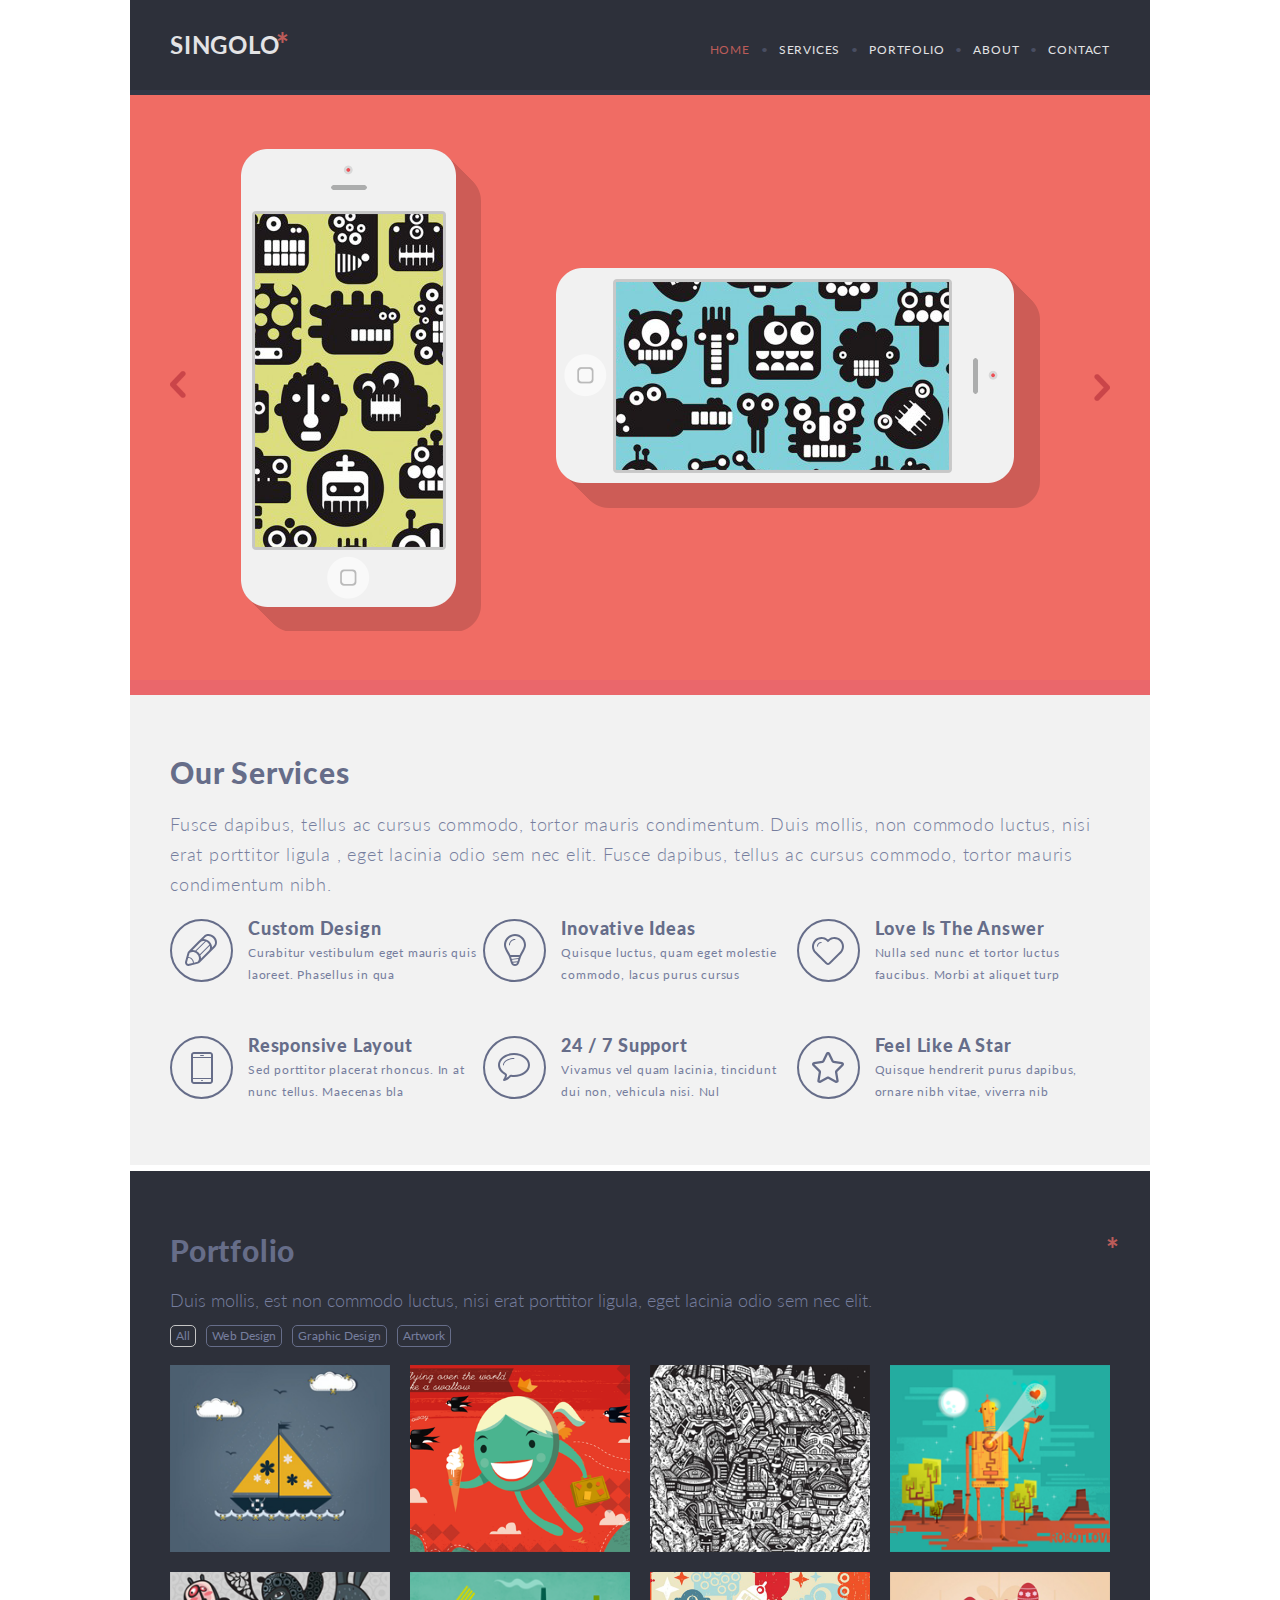
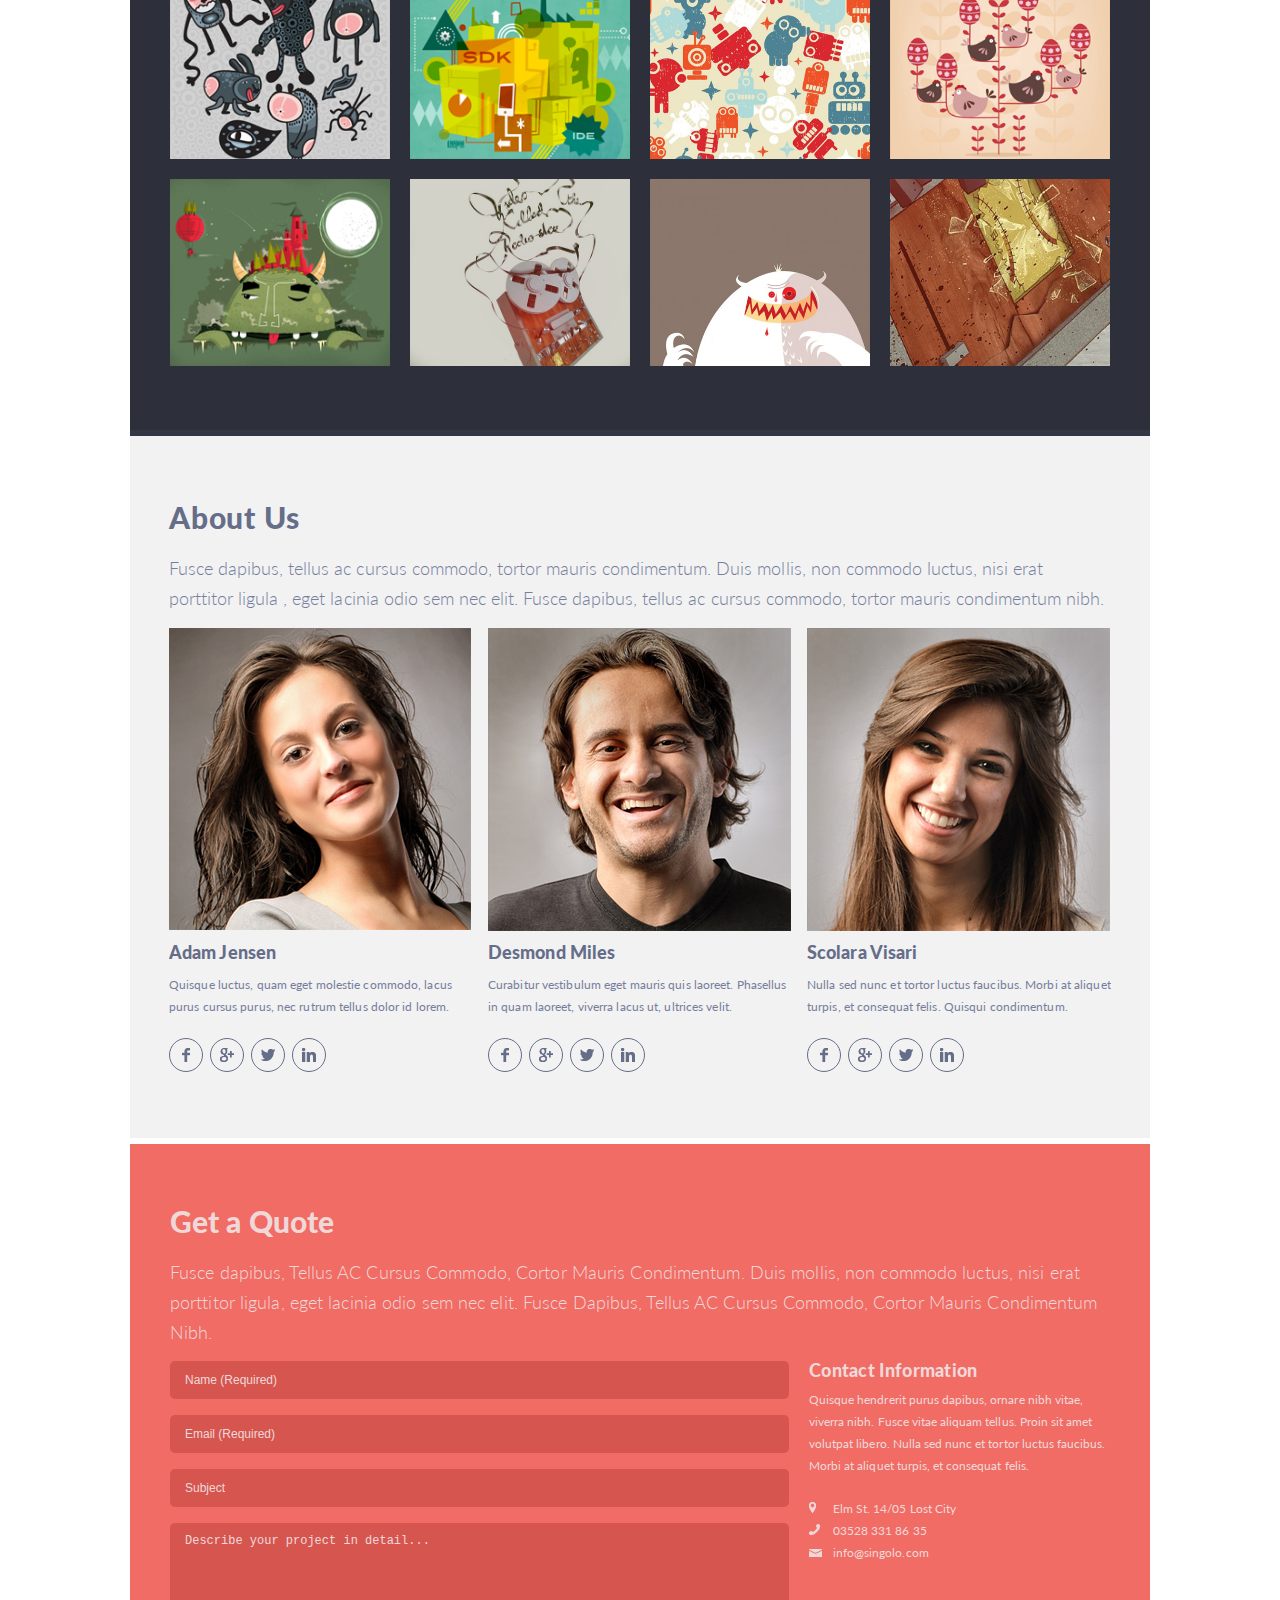
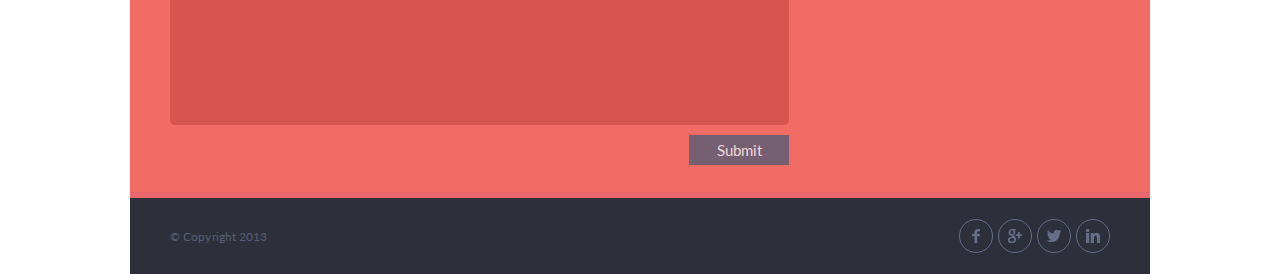
==== index.html @ 869f86e3 "feat: join into one index.html file" ====
<!DOCTYPE html>
<html lang="en">
<head>
    <meta charset="UTF-8">
    <title>Singolo</title>
    <link rel="stylesheet" href="./style.css">
    <link href="https://fonts.googleapis.com/css?family=Lato&display=swap" rel="stylesheet">
</head>
<body>
    <header class="header">
        <div class="header-logo">
            <h1>singolo</h1>
        </div>
        <ul class="nav">
            <li class="nav-item active">
                <a href="">HOME</a>
            </li>
            <li class="nav-item">
                <a href="">SERVICES</a>
            </li>
            <li class="nav-item">
                <a href="">PORTFOLIO</a>
            </li>
            <li class="nav-item">
                <a href="">ABOUT</a>
            </li>
            <li class="nav-item">
                <a href="">CONTACT</a>
            </li>
        </ul>
        <div class="border"></div>
    </header>
    <section class="slider">
        <img src="assets/iphone_vertical.png" alt="iPhone picture vertical" width="242" height="482">
        <img src="assets/iphone_horizontal.png" alt="iPhone picture horizontal" width="486" height="244">
        <div class="arrow arrow-left">
            <img src="assets/chev.svg" alt="Arrow left">
        </div>
        <div class="arrow arrow-right">
            <img src="assets/chev.svg" alt="Arrow right">
        </div>
        <div class="bottom-line"></div>
    </section>

    <section class="services">
        <h4>Our Services</h4>
        <div class="services-description">
            Fusce dapibus, tellus ac cursus commodo, tortor mauris condimentum. Duis mollis, non commodo luctus, nisi erat porttitor
            ligula , eget lacinia odio sem nec elit. Fusce dapibus, tellus ac cursus commodo, tortor mauris condimentum nibh.
        </div>
        <div class="features">
            <div class="features-item">
                <div class="features-item-icon">
                    <img src="assets/pen.svg" alt="Pen">
                </div>
                <div class="features-item-description">
                    <div class="features-item-description-name">Custom Design</div>
                    <div class="features-item-description-text">Curabitur vestibulum eget mauris quis laoreet. Phasellus in qua</div>
                </div>
            </div>
            <div class="features-item">
                <div class="features-item-icon">
                    <img src="assets/bulb.svg" alt="Pen">
                </div>
                <div class="features-item-description">
                    <div class="features-item-description-name">Inovative Ideas</div>
                    <div class="features-item-description-text">Quisque luctus, quam eget molestie commodo, lacus purus cursus</div>
                </div>
            </div>
            <div class="features-item">
                <div class="features-item-icon">
                    <img src="assets/heart.svg" alt="Pen">
                </div>
                <div class="features-item-description">
                    <div class="features-item-description-name">Love Is The Answer</div>
                    <div class="features-item-description-text">Nulla sed nunc et tortor luctus faucibus. Morbi at aliquet turp</div>
                </div>
            </div>
            <div class="features-item">
                <div class="features-item-icon">
                    <img src="assets/phone.svg" alt="Pen">
                </div>
                <div class="features-item-description">
                    <div class="features-item-description-name">Responsive Layout</div>
                    <div class="features-item-description-text">Sed porttitor placerat rhoncus. In at nunc tellus. Maecenas bla</div>
                </div>
            </div>
            <div class="features-item">
                <div class="features-item-icon">
                    <img src="assets/bubble.svg" alt="Pen">
                </div>
                <div class="features-item-description">
                    <div class="features-item-description-name">24 / 7 Support</div>
                    <div class="features-item-description-text">Vivamus vel quam lacinia, tincidunt dui non, vehicula nisi. Nul</div>
                </div>
            </div>
            <div class="features-item">
                <div class="features-item-icon">
                    <img src="assets/star.svg" alt="Pen">
                </div>
                <div class="features-item-description">
                    <div class="features-item-description-name">Feel Like A Star</div>
                    <div class="features-item-description-text">Quisque hendrerit purus dapibus, ornare nibh vitae, viverra nib</div>
                </div>
            </div>
        </div>
        <div class="bottom-line"></div>
    </section>

    <div class="top-container">
        <header>
            <div class="header-logo">Portfolio</div>
            <div class="header-description">Duis mollis, est non commodo luctus, nisi erat porttitor ligula, eget lacinia odio sem nec elit.</div>
        </header>
        <section class="projects">
            <div class="tags-container">
                <div class="tag active">All</div>
                <div class="tag">Web Design</div>
                <div class="tag">Graphic Design</div>
                <div class="tag">Artwork</div>
            </div>
            <div class="gallery">
                <div class="picture">
                    <img src="./assets/portfolio/project.png" alt="Picture">
                </div>
                <div class="picture">
                    <img src="./assets/portfolio/project-2.png" alt="Picture">
                </div>
                <div class="picture">
                    <img src="./assets/portfolio/project-3.png" alt="Picture">
                </div>
                <div class="picture">
                    <img src="./assets/portfolio/project-4.png" alt="Picture">
                </div>
                <div class="picture">
                    <img src="./assets/portfolio/project-5.png" alt="Picture">
                </div>
                <div class="picture">
                    <img src="./assets/portfolio/project-6.png" alt="Picture">
                </div>
                <div class="picture">
                    <img src="./assets/portfolio/project-7.png" alt="Picture">
                </div>
                <div class="picture">
                    <img src="./assets/portfolio/project-8.png" alt="Picture">
                </div>
                <div class="picture">
                    <img src="./assets/portfolio/project-9.png" alt="Picture">
                </div>
                <div class="picture">
                    <img src="./assets/portfolio/project-10.png" alt="Picture">
                </div>
                <div class="picture">
                    <img src="./assets/portfolio/project-11.png" alt="Picture">
                </div>
                <div class="picture">
                    <img src="./assets/portfolio/project-12.png" alt="Picture">
                </div>
            </div>
        </section>
        <div class="bottom-line"></div>
    </div>
    <div class="bottom-container">
        <section class="about">
            <h3 class="about-header">About Us</h3>
            <div class="about-description">
                Fusce dapibus, tellus ac cursus commodo, tortor mauris condimentum. Duis mollis, non commodo luctus, nisi erat porttitor
                ligula , eget lacinia odio sem nec elit. Fusce dapibus, tellus ac cursus commodo, tortor mauris condimentum nibh.
            </div>
            <div class="people-container">
                <div class="person">
                    <div class="person-photo">
                        <img src="./assets/portfolio/adam-jensen.png">
                    </div>
                    <div class="person-name">Adam Jensen</div>
                    <div class="person-description">
                        Quisque luctus, quam eget molestie commodo, lacus purus cursus purus, nec rutrum tellus dolor id lorem.
                    </div>
                    <div class="person-media">
                        <div class="person-media-icon">
                            <img src="./assets/portfolio/media-facebook.png" alt="Media Icon">
                        </div>
                        <div class="person-media-icon">
                            <img src="./assets/portfolio/media-google.png" alt="Media Icon">
                        </div>
                        <div class="person-media-icon">
                            <img src="./assets/portfolio/media-twitter.png" alt="Media Icon">
                        </div>
                        <div class="person-media-icon">
                            <img src="./assets/portfolio/media-linkedin.png" alt="Media Icon">
                        </div>
                    </div>
                </div>
                <div class="person">
                    <div class="person-photo">
                        <img src="./assets/portfolio/desmond-miles.png">
                    </div>
                    <div class="person-name">Desmond Miles</div>
                    <div class="person-description">
                        Curabitur vestibulum eget mauris quis laoreet. Phasellus in quam laoreet, viverra lacus ut, ultrices velit.
                    </div>
                    <div class="person-media">
                        <div class="person-media-icon">
                            <img src="./assets/portfolio/media-facebook.png" alt="Media Icon">
                        </div>
                        <div class="person-media-icon">
                            <img src="./assets/portfolio/media-google.png" alt="Media Icon">
                        </div>
                        <div class="person-media-icon">
                            <img src="./assets/portfolio/media-twitter.png" alt="Media Icon">
                        </div>
                        <div class="person-media-icon">
                            <img src="./assets/portfolio/media-linkedin.png" alt="Media Icon">
                        </div>
                    </div>
                </div>
                <div class="person">
                    <div class="person-photo">
                        <img src="./assets/portfolio/scolara-visari.png">
                    </div>
                    <div class="person-name">Scolara Visari</div>
                    <div class="person-description">
                        Nulla sed nunc et tortor luctus faucibus. Morbi at aliquet turpis, et consequat felis. Quisqui condimentum.
                    </div>
                    <div class="person-media">
                        <div class="person-media-icon">
                            <img src="./assets/portfolio/media-facebook.png" alt="Media Icon">
                        </div>
                        <div class="person-media-icon">
                            <img src="./assets/portfolio/media-google.png" alt="Media Icon">
                        </div>
                        <div class="person-media-icon">
                            <img src="./assets/portfolio/media-twitter.png" alt="Media Icon">
                        </div>
                        <div class="person-media-icon">
                            <img src="./assets/portfolio/media-linkedin.png" alt="Media Icon">
                        </div>
                    </div>
                </div>
            </div>
        </section>
        <div class="bottom-line"></div>
    </div>

    <div class="quote-container">
        <h3 class="quote-header">Get a Quote</h3>
        <div class="quote-description">
            Fusce dapibus, Tellus AC Cursus Commodo, Cortor Mauris Condimentum. Duis mollis, non commodo luctus, nisi erat porttitor ligula, eget lacinia odio sem nec elit. Fusce Dapibus, Tellus AC Cursus Commodo, Cortor Mauris Condimentum Nibh.
        </div>
        <div class="form-container">
            <form action="">
                <input class="quote-input" type="text" name="name" required placeholder="Name (Required)" />
                <input class="quote-input" type="text" name="email" required placeholder="Email (Required)" />
                <input class="quote-input" type="text" name="subject" placeholder="Subject" />
                <textarea class="quote-input" placeholder="Describe your project in detail..."></textarea>
                <button type="submit" class="submit-button">Submit</button>
            </form>
            <div class="contact-information">
                <h4 class="contact-information-header">Contact Information</h4>
                <div class="contact-information-description">Quisque hendrerit purus dapibus, ornare nibh vitae, viverra nibh. Fusce vitae aliquam tellus. Proin sit amet volutpat libero. Nulla sed nunc et tortor luctus faucibus. Morbi at aliquet turpis, et consequat felis.</div>
                <div class="contact-information-block">
                    <div class="contact-information-block-item">
                        <div>
                            <img src="assets/location.png" alt="location" />
                        </div>
                        <span>Elm St. 14/05 Lost City</span>
                    </div>
                    <div class="contact-information-block-item">
                        <div>
                            <a class="contact-information-link" href="tel:03528 331 86 35">
                                <img src="assets/phone.png" alt="phone" />
                            </a>
                        </div>
                        <span>
                        <a class="contact-information-link" href="tel:03528 331 86 35">03528 331 86 35</a>
                    </span>
                    </div>
                    <div class="contact-information-block-item">
                        <div>
                            <a class="contact-information-link" href="mailto:info@singolo.com">
                                <img src="assets/mail.png" alt="mail" />
                            </a>
                        </div>
                        <span>
                        <a class="contact-information-link" href="mailto:info@singolo.com">info@singolo.com</a>
                    </span>
                    </div>
                </div>
            </div>
        </div>
        <div class="bottom-line"></div>
    </div>
    <footer>
        <div class="copyright">© Copyright 2013</div>
        <div class="social-media">
            <div class="media-icon">
                <img src="./assets/portfolio/media-facebook.png" alt="facebook">
            </div>
            <div class="media-icon">
                <img src="./assets/portfolio/media-google.png" alt="google">
            </div>
            <div class="media-icon">
                <img src="./assets/portfolio/media-twitter.png" alt="twitter">
            </div>
            <div class="media-icon">
                <img src="./assets/portfolio/media-linkedin.png" alt="linkedin">
            </div>
        </div>
    </footer>
</body>
</html>
---- style.css ----
* {
    margin: 0;
    padding: 0;
}

body {
    width: 1020px;
    margin: 0 auto;
    font-family: 'Lato', Arial, sans-serif;
    letter-spacing: 0.8px;
}

.header {
    display: flex;
    align-items: center;
    height: 95px;
    padding: 0 40px;
    width: 100%;
    position: relative;
    background-color: #2d303a;
    color: #e3e3e5;
    border: 0;
    box-sizing: border-box;
    border-bottom: 5px solid #323746;
}

.border {
    position: absolute;
    height: 5px;
    width: 100%;
    left: 0;
    bottom: 0;
}

.header-logo {
    position: relative;
    cursor: pointer;
}

.header-logo h1 {
    font-size: 24px;
    text-transform: uppercase;
}

.header-logo:after {
    content: "*";
    position: absolute;
    top: -2px;
    right: -10px;
    color: #bc5c59;
}

.nav {
    margin: 8px 0 0 auto;
    display: flex;
    font-size: 12px;
    list-style: none;
}

.nav-item a {
    text-decoration: none;
}

.nav-item a:hover {
    cursor: pointer;
    text-decoration: underline;
}

.nav-item + .nav-item {
    margin-left: 29px;
    position: relative;
}

.nav-item a {
    color: #e3e3e5;
}

.nav-item.active a {
    color: #bc5c59;
}

.nav-item:not(:first-child)::before {
    content: "•";
    position: absolute;
    left: -18px;
    top: 0;
    color: #494e62
}

.slider {
    box-sizing: border-box;
    height: 600px;
    width: 100%;
    padding: 0 72px;
    display: flex;
    align-items: center;
    justify-content: space-around;
    background-color: #f06c64;
    position: relative;
}

.slider > img {
    margin-bottom: 10px;
}

.slider .arrow {
    position: absolute;
    top: 46%;
    cursor: pointer;
}

.slider .arrow:hover {
    fill: #2d303a;
}

.slider .arrow-left {
    left: 40px;
}

.slider .arrow-right {
    right: 40px;
    transform: rotate(180deg);
}

.slider .bottom-line {
    position: absolute;
    left: 0;
    bottom: 0;
    width: 100%;
    height: 15px;
    background-color: #ea676b;
}

.services {
    padding: 68px 40px;
    font-size: 30px;
    background-color: #f2f2f2;
    color: #666d89;
    position: relative;
}

.services h4 {
    font-size: 30px;
    line-height: 18px;
    color: #666d89;
    font-weight: 900;
}

.services-description {
    font-weight: 300;
    font-size: 18px;
    margin-top: 28px;
    line-height: 30px;
    color: #767e9e;
}

.services .bottom-line {
    position: absolute;
    bottom: 0;
    left: 0;
    width: 100%;
    height: 6px;
    background-color: #ffffff;
}

.features {
    display: flex;
    width: 100%;
    flex-wrap: wrap;
}

.features-item {
    display: flex;
    width: calc(100% / 3);
    margin-top: 20px;
}

.features-item:nth-child(n+4) {
    margin-top: 50px;
}

.features-item-icon {
    width: 59px;
    height: 59px;
    display: flex;
    align-items: center;
    justify-content: center;
    flex-shrink: 0;
    border-radius: 50%;
    border: 2px solid #666d89;
}

.features-item-description {
    display: flex;
    flex-direction: column;
    margin-left: 15px
}

.features-item-description-name {
    font-size: 18px;
    line-height: 18px;
    color: #666d89;
    font-weight: 900;
}

.features-item-description-text {
    margin-top: 5px;
    font-size: 12px;
    line-height: 22px;
    color: #767e9e;
    font-weight: 400;
    overflow: hidden;
}

body {
    width: 1020px;
    margin: 0 auto;
    font-family: 'Lato', Arial, sans-serif;
    letter-spacing: 0.8px;
}

.bottom-line {
    position: absolute;
    bottom: 0;
    left: 0;
    width: 100%;
    height: 6px;
}

.top-container {
    background-color: #2d303a;
    color: #666d89;
    padding: 70px 40px;
    position: relative;
}

.header-logo {
    font-size: 30px;
    line-height: 18px;
    font-weight: 900;
}

.header-description {
    font-size: 18px;
    line-height: 30px;
    color: #767e9e;
    font-weight: 300;
    margin-top: 26px;
    letter-spacing: 0;
}

.tags-container {
    display: flex;
    margin-top: 10px;
}

.tag {
    border-radius: 5px;
    border: 1px solid #666d89;
    font-size: 12px;
    line-height: 20px;
    color: #767e9e;
    font-weight: 400;
    padding: 0 5px;
    letter-spacing: 0.1px;
    cursor: pointer;
}

.tag + .tag {
    margin-left: 10px;
}

.tag.active,
.tag:hover {
    border: 1px solid #c5c5c5;
}

.gallery {
    display: flex;
    flex-wrap: wrap;
    margin-top: 18px;
}

.picture {
    width: 220px;
    height: 187px;
    background-color: #464b5e;
    cursor: pointer;
    overflow: hidden;
}

.picture > img {
    width: 100%;
    height: 100%;
    object-fit: cover;
}

.picture > img:hover {
    transform: scale(1.25);
    transition: transform 0.3s ease-in;
    opacity: 0.75;
}

.picture:not(:nth-child(4n - 3)) {
    margin-left: 20px;
}

.picture:nth-child(n+13) {
    display: none;
}

.picture:nth-child(n+5) {
    margin-top: 20px;
}

.top-container .bottom-line {
    background-color: #323746;
}

.bottom-container {
    background-color: #f2f2f2;
    padding: 72px 39px;
    position: relative;
}

.about-header {
    font-size: 30px;
    line-height: 18px;
    color: #666d89;
    font-weight: 900;
}

.about-description {
    font-size: 18px;
    line-height: 30px;
    margin-top: 27px;
    letter-spacing: 0.02px;
    color: #767e9e;
    font-weight: 300;
}

.people-container {
    display: flex;
    margin-top: 15px;
}

.person {
    display: flex;
    flex-direction: column;
    flex: 1;
}

.person + .person {
    margin-left: 15px;
}

.person-photo {
    width: 300px;
    height: 300px;
    background-color: #464b5e;
    cursor: pointer;
}

.person-name {
    margin-top: 15px;
    font-size: 18px;
    letter-spacing: 0.1px;
    line-height: 18px;
    color: #666d89;
    font-weight: 900;
    overflow: hidden;
    text-overflow: ellipsis;
    max-width: 200px;
}

.person-description {
    max-height: 50px;
    overflow: hidden;
    font-size: 12px;
    line-height: 22px;
    color: #767e9e;
    font-weight: 400;
    margin-top: 13px;
    letter-spacing: 0.1px;
}

.bottom-container .bottom-line {
    background-color: #ffffff;
}

.person-media {
    display: flex;
    margin-top: 20px;
}

.person-media-icon {
    border-radius: 50%;
    width: 32px;
    height: 32px;
    border: 1px solid #666d89;
    display: flex;
    align-items: center;
    justify-content: center;
    cursor: pointer;
}

.person-media-icon:hover {
    border: 1px solid #000000;
}

.person-media-icon + .person-media-icon {
    margin-left: 7px;
}

button {
    font-family: 'Lato', Arial, sans-serif;
}

.quote-container {
    position: relative;
    background-color: #f06c64;
    color: #f0d8d9;
    padding: 68px 40px 73px;
    letter-spacing: 0.1px;
}

.quote-header {
    font-size: 30px;
    line-height: 18px;
    font-weight: 900;
}

.quote-description {
    margin-top: 27px;
    font-size: 18px;
    line-height: 30px;
    font-weight: 300;
}

.form-container {
    display: flex;
    margin-top: 14px;
}

.form-container form {
    display: flex;
    flex-direction: column;
    flex-shrink: 0;
    width: 619px;
    position: relative;
}

.submit-button {
    position: absolute;
    bottom: -40px;
    right: 0;
    width: 100px;
    height: 30px;
    cursor: pointer;
    background-color: rgba(87, 93, 116, 0.8);
    color: #f0d8d9;
    font-size: 15px;
    border: 0;
}

.submit-button:hover {
    background-color: #575d74;
}

.quote-input {
    height: 38px;
    width: 100%;
    box-sizing: border-box;
    border-radius: 5px;
    border: 0;
    padding: 0 15px;
    font-size: 12px;
    line-height: 22px;
    background-color: #d6564f;
    font-weight: 400;
    color: #f0d8d9;
}

textarea.quote-input {
    height: 202px;
    padding: 7px 15px;
    color: #f0d8d9;
    resize: none;
}

.quote-input::placeholder {
    color: #f0d8d9;
}

.quote-input + .quote-input {
    margin-top: 16px;
}

.contact-information {
    margin-left: 20px;
    letter-spacing: 0.3px;
}

.contact-information-header {
    font-size: 18px;
    line-height: 18px;
    font-weight: 900;
}

.contact-information-description {
    font-size: 12px;
    line-height: 22px;
    font-weight: 400;
    margin-top: 10px;
    letter-spacing: 0.04px;
}

.contact-information-block {
    font-size: 12px;
    line-height: 22px;
    font-weight: 400;
    margin-top: 21px;
}

.contact-information-block-item {
    display: flex;
    align-items: center;
}

.contact-information-block-item > div {
    width: 10px;
}

.contact-information-block > div > span {
    margin-left: 14px;
    letter-spacing: 0.04px;
}

.contact-information-link {
    color: #f0d8d9;
    text-decoration: none;
}

.quote-container .bottom-line {
    position: absolute;
    bottom: 0;
    left: 0;
    width: 100%;
    height: 6px;
    background-color: #ea676b;
}

footer {
    height: 76px;
    padding: 0 40px;
    display: flex;
    align-items: center;
    justify-content: space-between;
    background-color: #2d303a;
    color: #575d74;
    font-family: 'Lato', Arial, sans-serif;
}

.copyright {
    font-size: 12px;
    letter-spacing: 0.1px;
}

.social-media {
    display: flex;
}

.media-icon {
    width: 32px;
    height: 32px;
    display: flex;
    align-items: center;
    justify-content: center;
    border-radius: 50%;
    background-color: transparent;
    border: 1px solid #666d89;
    cursor: pointer;
}

.media-icon:hover {
    border: 1px solid rgba(102, 108, 137, 0.5);
}

.media-icon + .media-icon {
    margin-left: 5px;
}
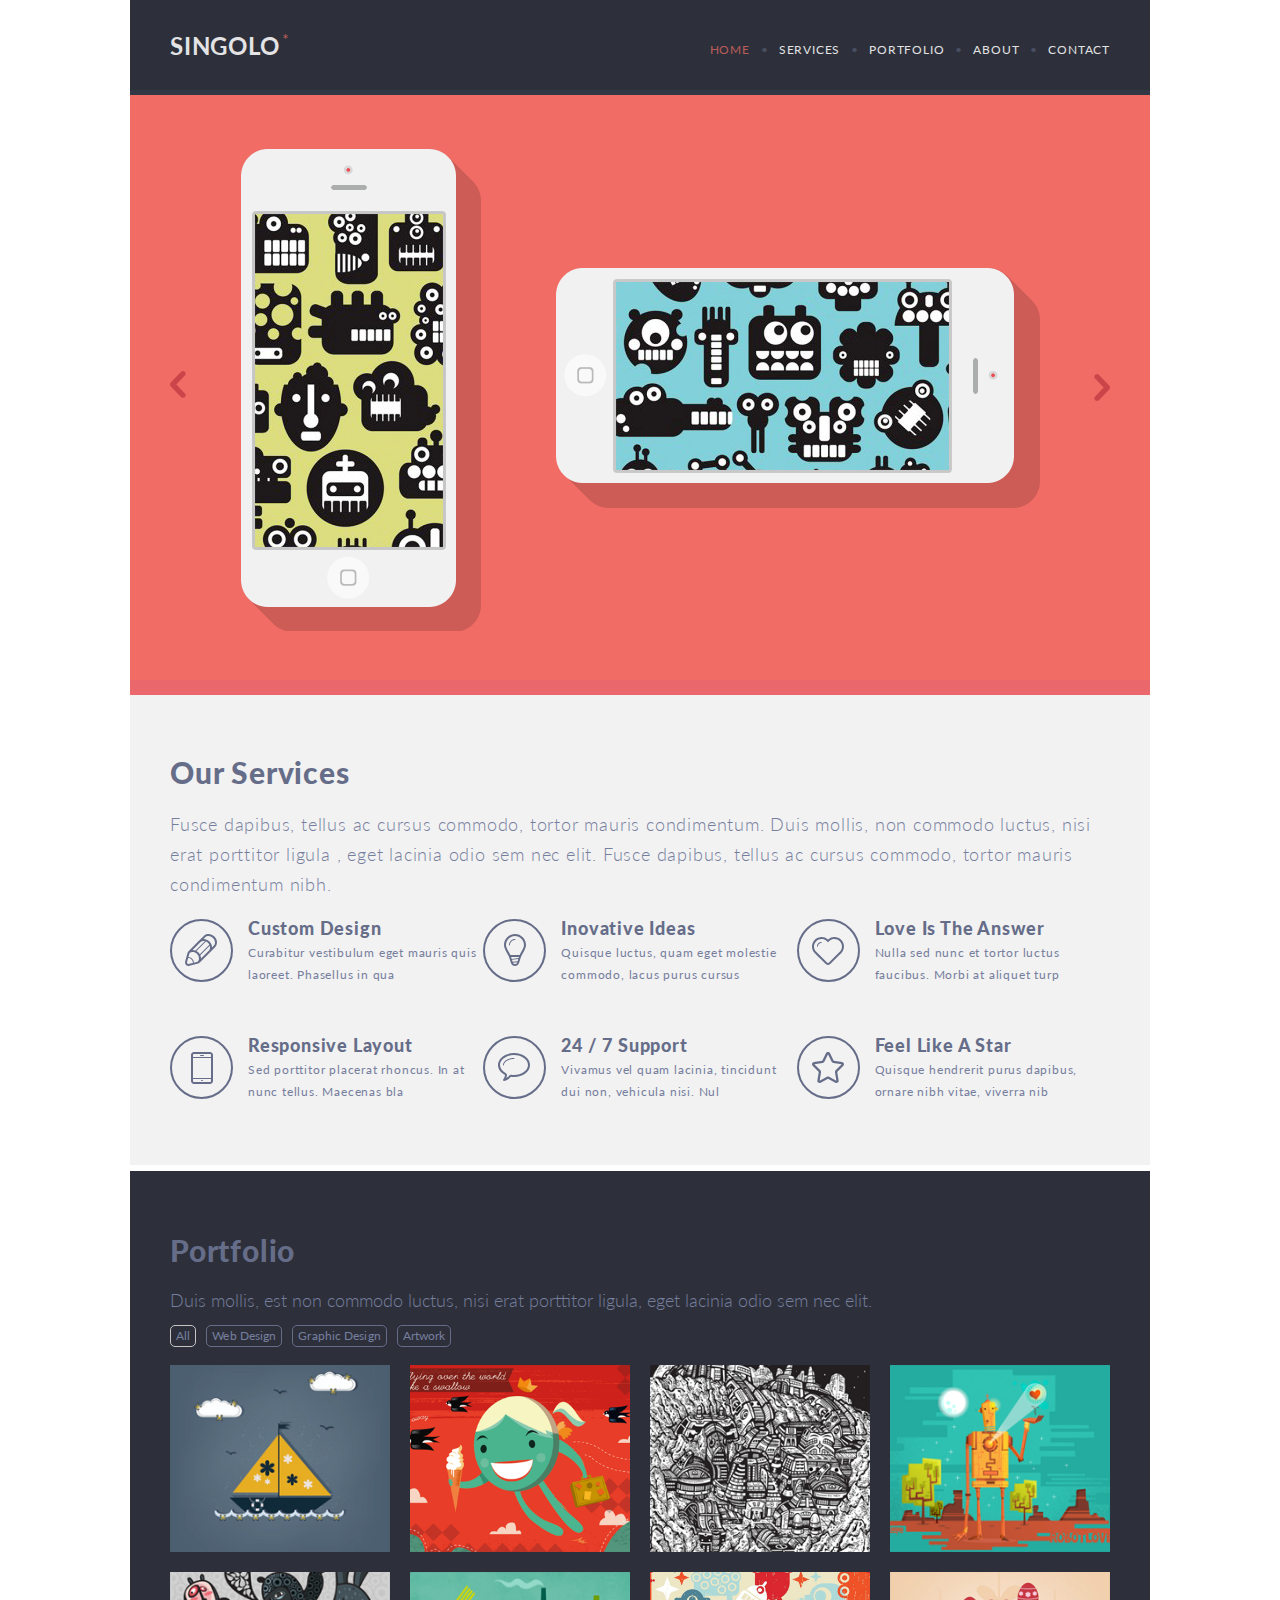
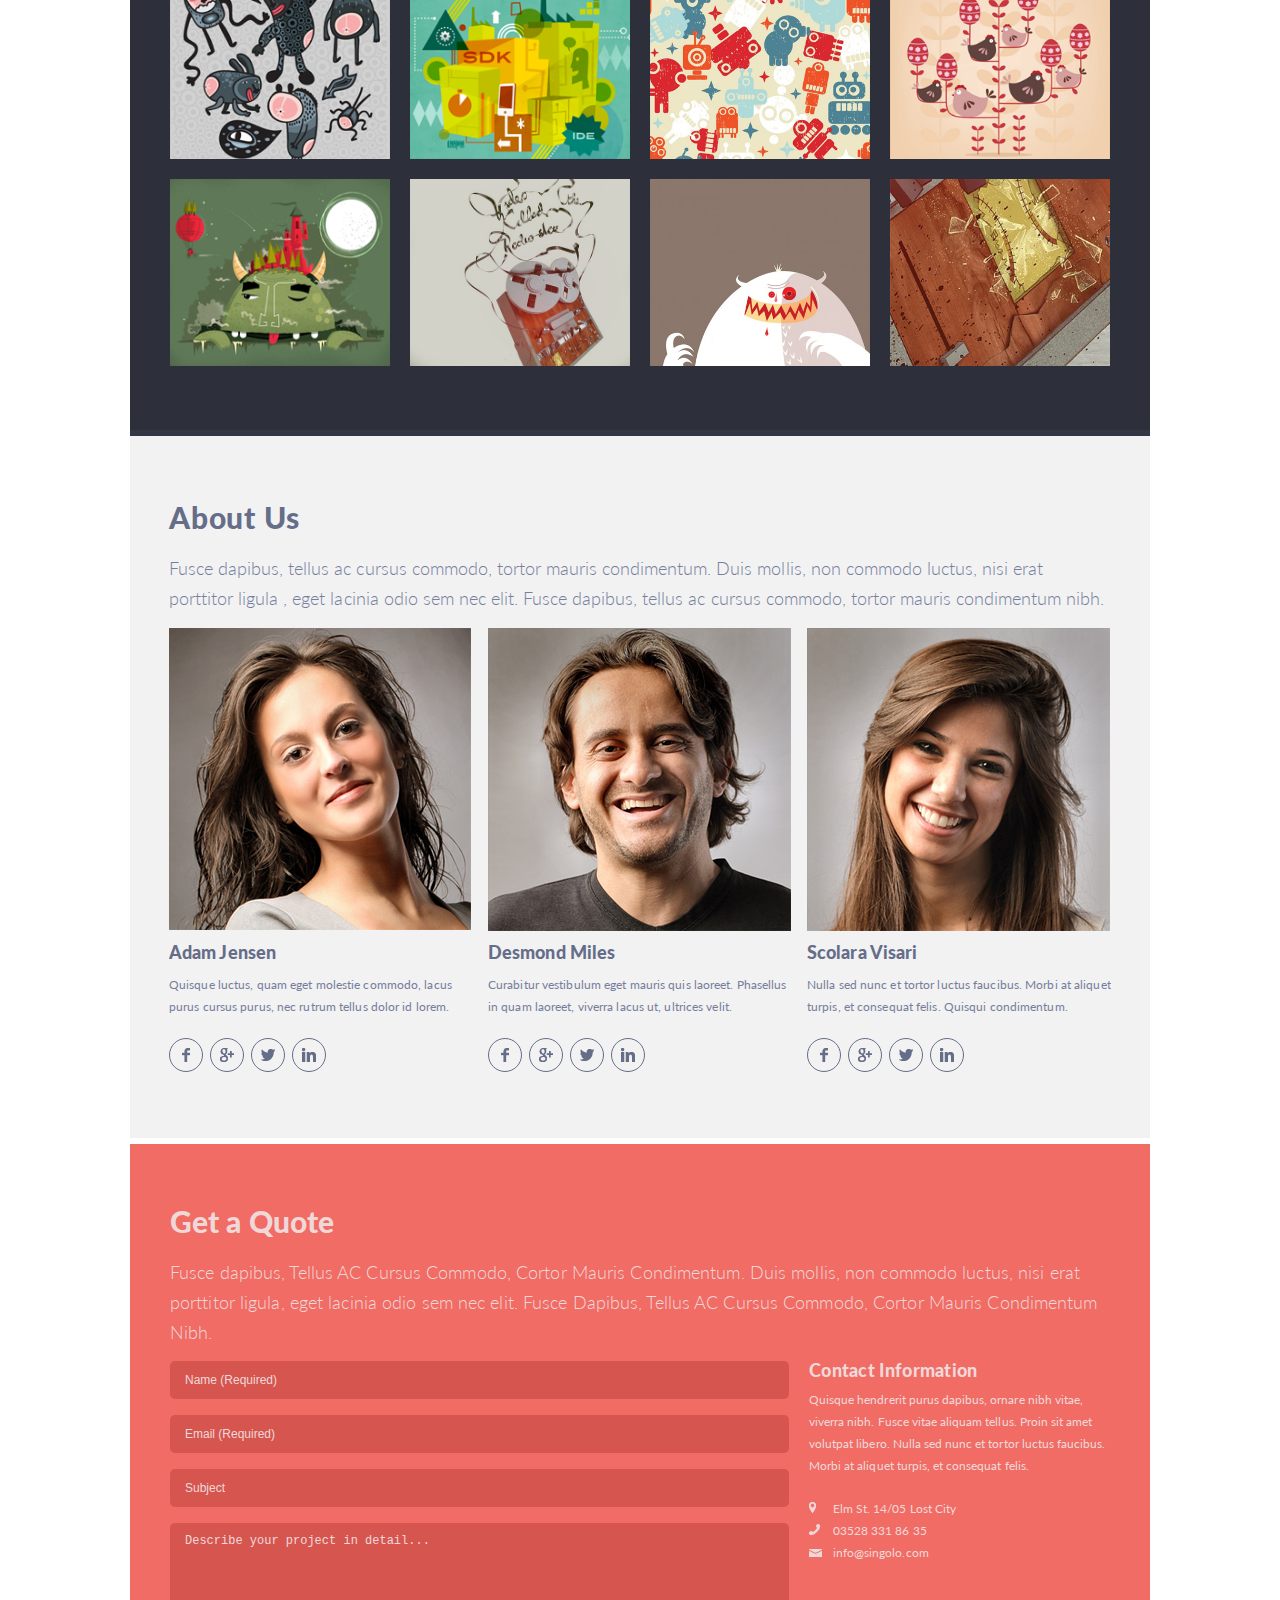
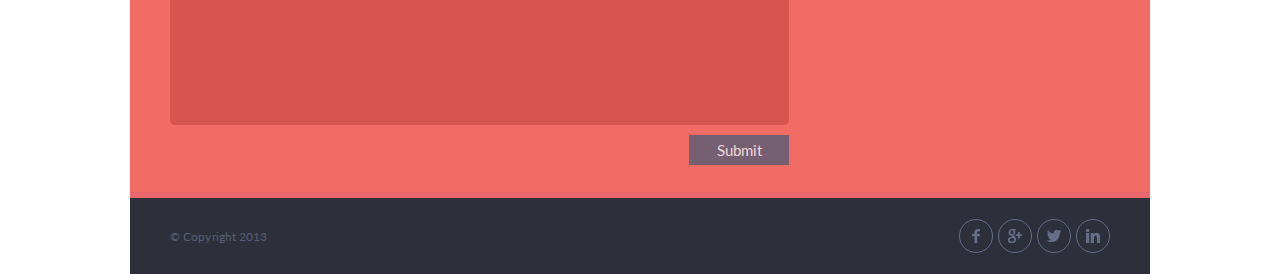
==== commit e0deb80e: "feat: switch portfolio projects" ====
--- a/index.html
+++ b/index.html
@@ -5,9 +5,10 @@
     <title>Singolo</title>
     <link rel="stylesheet" href="./style.css">
     <link href="https://fonts.googleapis.com/css?family=Lato&display=swap" rel="stylesheet">
+    <script src="./script.js"></script>
 </head>
 <body>
-    <header class="header">
+    <header id="home" class="header">
         <div class="header-logo">
             <h1>singolo</h1>
         </div>
@@ -16,16 +17,16 @@
                 <a href="">HOME</a>
             </li>
             <li class="nav-item">
-                <a href="">SERVICES</a>
+                <a href="#services">SERVICES</a>
             </li>
             <li class="nav-item">
-                <a href="">PORTFOLIO</a>
+                <a href="#portfolio">PORTFOLIO</a>
             </li>
             <li class="nav-item">
-                <a href="">ABOUT</a>
+                <a href="#about">ABOUT</a>
             </li>
             <li class="nav-item">
-                <a href="">CONTACT</a>
+                <a href="#contact">CONTACT</a>
             </li>
         </ul>
         <div class="border"></div>
@@ -42,7 +43,7 @@
         <div class="bottom-line"></div>
     </section>
 
-    <section class="services">
+    <section id="services" class="services">
         <h4>Our Services</h4>
         <div class="services-description">
             Fusce dapibus, tellus ac cursus commodo, tortor mauris condimentum. Duis mollis, non commodo luctus, nisi erat porttitor
@@ -107,17 +108,17 @@
         <div class="bottom-line"></div>
     </section>
 
-    <div class="top-container">
+    <div id="portfolio" class="top-container">
         <header>
-            <div class="header-logo">Portfolio</div>
+            <div class="header-logo-portfolio">Portfolio</div>
             <div class="header-description">Duis mollis, est non commodo luctus, nisi erat porttitor ligula, eget lacinia odio sem nec elit.</div>
         </header>
         <section class="projects">
             <div class="tags-container">
-                <div class="tag active">All</div>
-                <div class="tag">Web Design</div>
-                <div class="tag">Graphic Design</div>
-                <div class="tag">Artwork</div>
+                <div class="tag active all">All</div>
+                <div class="tag web-design">Web Design</div>
+                <div class="tag graphic-design">Graphic Design</div>
+                <div class="tag artwork">Artwork</div>
             </div>
             <div class="gallery">
                 <div class="picture">
@@ -160,7 +161,7 @@
         </section>
         <div class="bottom-line"></div>
     </div>
-    <div class="bottom-container">
+    <div id="about" class="bottom-container">
         <section class="about">
             <h3 class="about-header">About Us</h3>
             <div class="about-description">
@@ -242,7 +243,7 @@
         <div class="bottom-line"></div>
     </div>
 
-    <div class="quote-container">
+    <div id="contact" class="quote-container">
         <h3 class="quote-header">Get a Quote</h3>
         <div class="quote-description">
             Fusce dapibus, Tellus AC Cursus Commodo, Cortor Mauris Condimentum. Duis mollis, non commodo luctus, nisi erat porttitor ligula, eget lacinia odio sem nec elit. Fusce Dapibus, Tellus AC Cursus Commodo, Cortor Mauris Condimentum Nibh.
--- a/style.css
+++ b/style.css
@@ -63,7 +63,7 @@
 
 .nav-item a:hover {
     cursor: pointer;
-    text-decoration: underline;
+    color: #bc5c59;
 }
 
 .nav-item + .nav-item {
@@ -234,7 +234,7 @@
     position: relative;
 }
 
-.header-logo {
+.header-logo-portfolio {
     font-size: 30px;
     line-height: 18px;
     font-weight: 900;
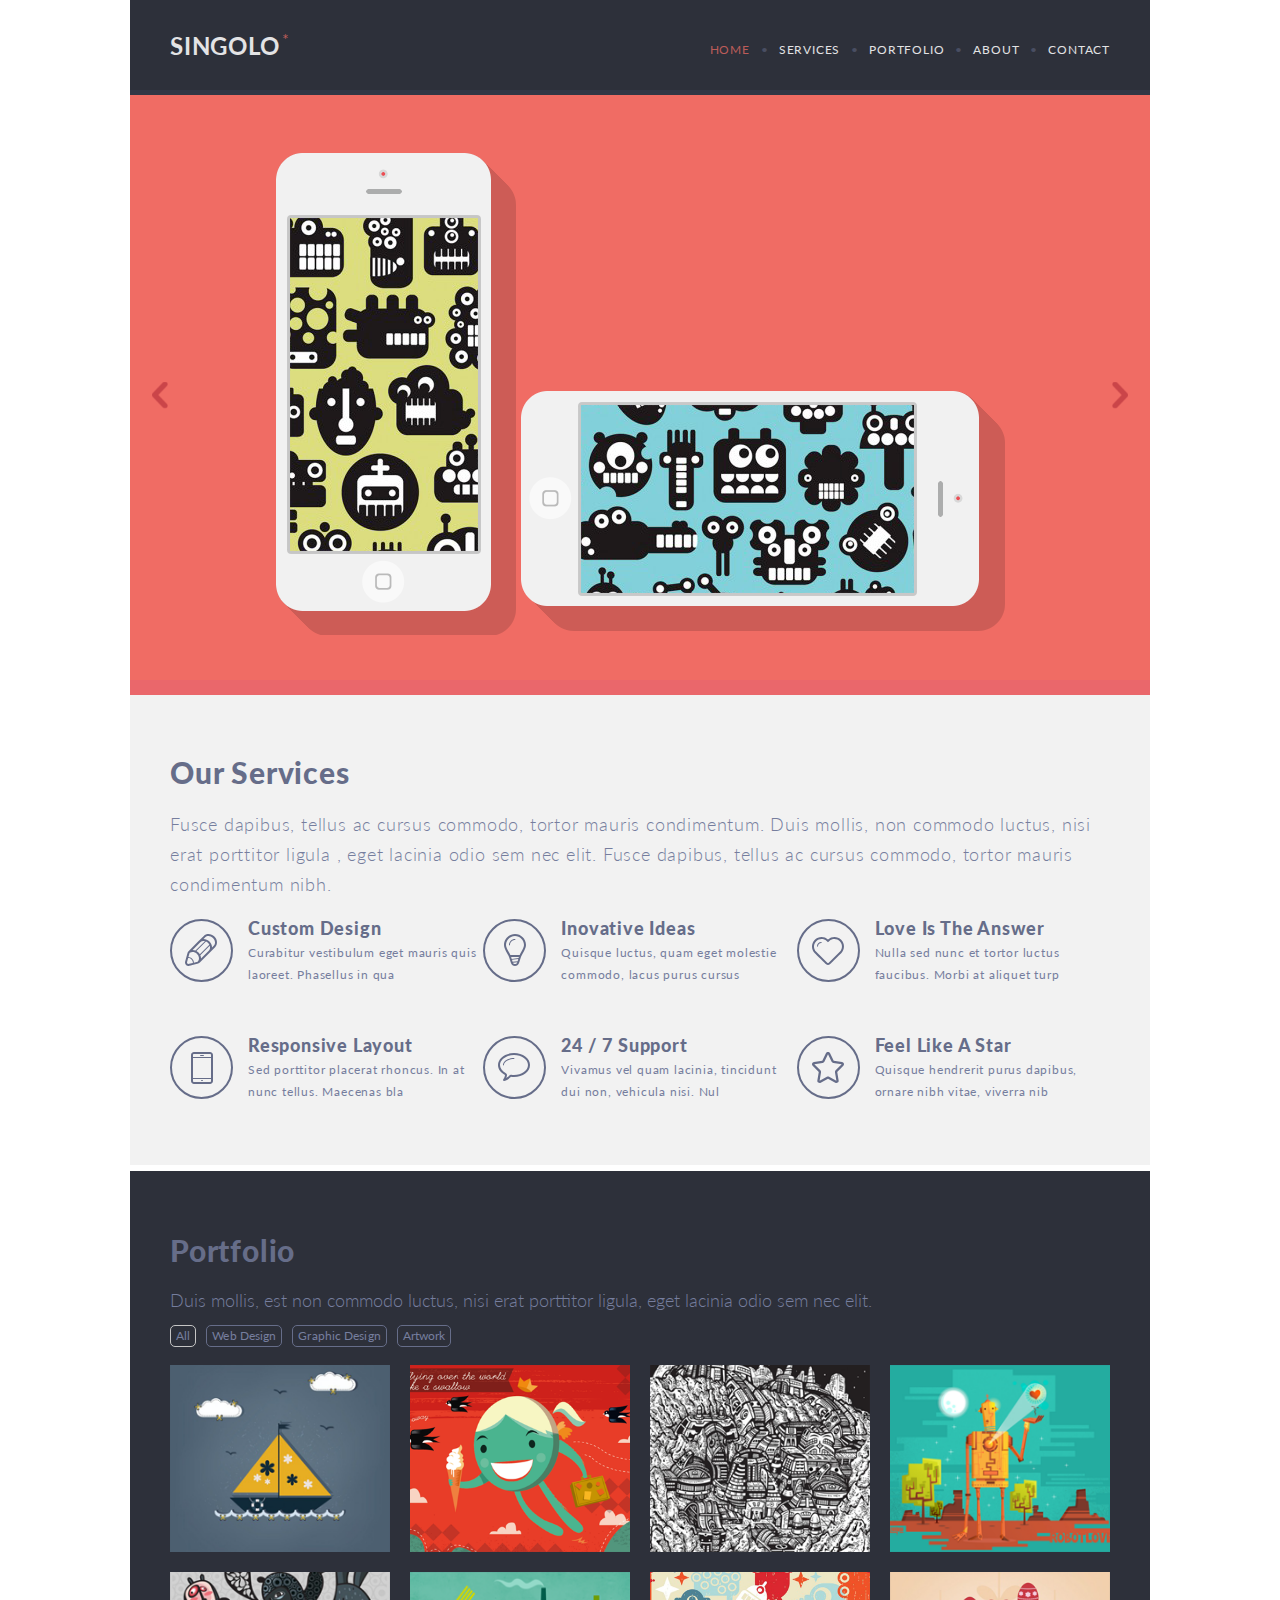
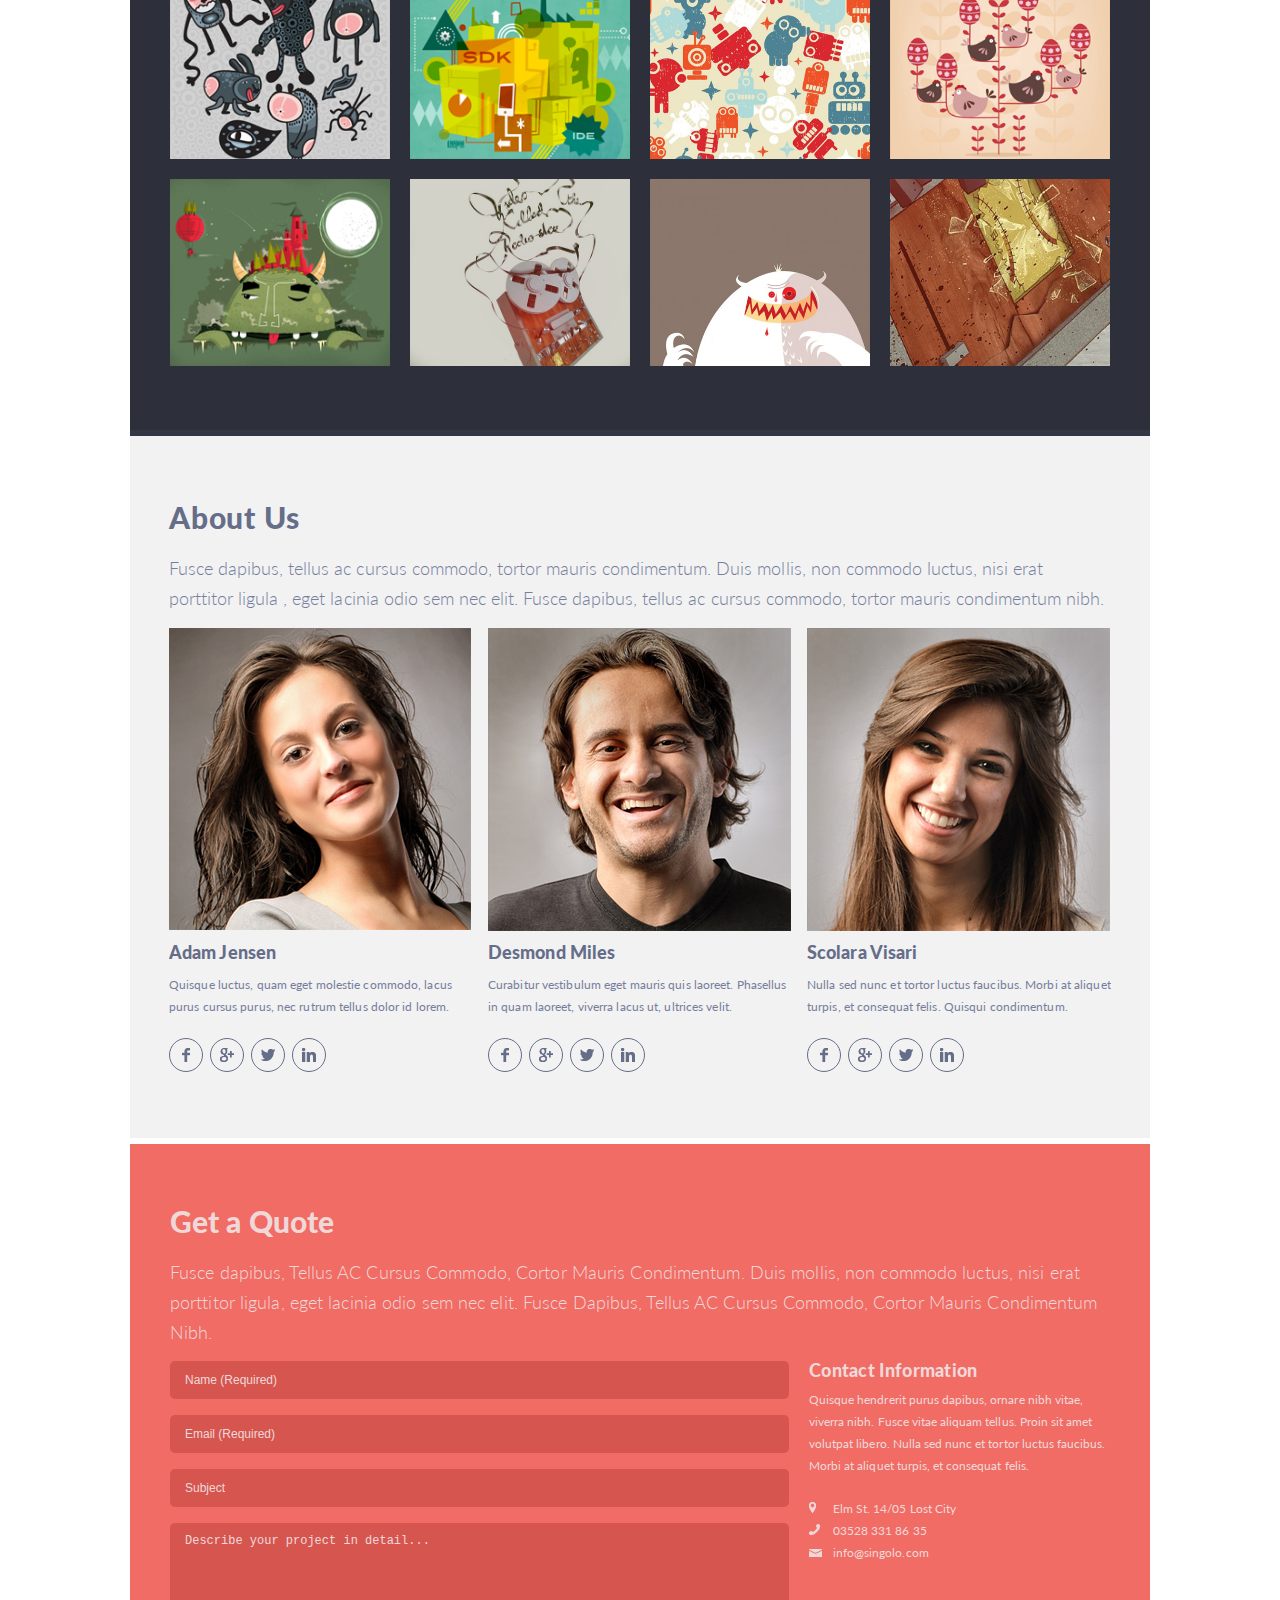
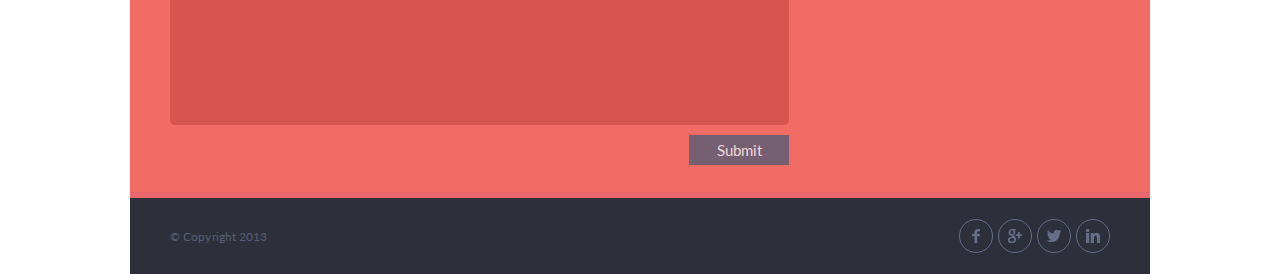
==== commit 705b1d5c: "feat: add slider carousel" ====
--- a/index.html
+++ b/index.html
@@ -32,13 +32,20 @@
         <div class="border"></div>
     </header>
     <section class="slider">
-        <img src="assets/iphone_vertical.png" alt="iPhone picture vertical" width="242" height="482">
-        <img src="assets/iphone_horizontal.png" alt="iPhone picture horizontal" width="486" height="244">
+        <div class="slider-carousel">
+            <div class="slider-carousel-picture active">
+                <img src="assets/iphone_vertical.png" alt="iPhone picture vertical" width="242" height="482">
+                <img src="assets/iphone_horizontal.png" alt="iPhone picture horizontal" width="486" height="244">
+            </div>
+            <div class="slider-carousel-picture">
+                <img src="assets/iphone_vertical.png" alt="iPhone picture vertical" width="242" height="482">
+            </div>
+        </div>
         <div class="arrow arrow-left">
-            <img src="assets/chev.svg" alt="Arrow left">
+            <img class="arrow-img arrow-img-left" src="assets/chev.svg" alt="Arrow left">
         </div>
         <div class="arrow arrow-right">
-            <img src="assets/chev.svg" alt="Arrow right">
+            <img class="arrow-img arrow-img-right" src="assets/chev.svg" alt="Arrow right">
         </div>
         <div class="bottom-line"></div>
     </section>
@@ -249,11 +256,11 @@
             Fusce dapibus, Tellus AC Cursus Commodo, Cortor Mauris Condimentum. Duis mollis, non commodo luctus, nisi erat porttitor ligula, eget lacinia odio sem nec elit. Fusce Dapibus, Tellus AC Cursus Commodo, Cortor Mauris Condimentum Nibh.
         </div>
         <div class="form-container">
-            <form action="">
+            <form action="" id="contact-form">
                 <input class="quote-input" type="text" name="name" required placeholder="Name (Required)" />
-                <input class="quote-input" type="text" name="email" required placeholder="Email (Required)" />
+                <input class="quote-input" type="email" name="email" required placeholder="Email (Required)" />
                 <input class="quote-input" type="text" name="subject" placeholder="Subject" />
-                <textarea class="quote-input" placeholder="Describe your project in detail..."></textarea>
+                <textarea class="quote-input" name="description" placeholder="Describe your project in detail..."></textarea>
                 <button type="submit" class="submit-button">Submit</button>
             </form>
             <div class="contact-information">
--- a/style.css
+++ b/style.css
@@ -99,13 +99,38 @@
     position: relative;
 }
 
+.slider-carousel {
+    height: 100%;
+    width: 100%;
+    align-items: center;
+    justify-content: center;
+    display: flex;
+}
+
+.slider-carousel-picture {
+    opacity: 0;
+    visibility: hidden;
+    position: absolute;
+    transition: 0.3s ease;
+    z-index: -1;
+}
+
+.slider-carousel-picture.active {
+    opacity: 1;
+    visibility: visible;
+    position: static;
+    z-index: 1;
+}
+
 .slider > img {
     margin-bottom: 10px;
 }
 
 .slider .arrow {
-    position: absolute;
-    top: 46%;
+    height: 100%;
+    position: absolute;
+    width: 60px;
+    z-index: 1;
     cursor: pointer;
 }
 
@@ -114,12 +139,22 @@
 }
 
 .slider .arrow-left {
-    left: 40px;
+    left: 0;
 }
 
 .slider .arrow-right {
-    right: 40px;
-    transform: rotate(180deg);
+    right: 0;
+}
+
+.arrow-img {
+    position: absolute;
+    top: 50%;
+    left: 50%;
+    transform: translate(-50%, -50%);
+}
+
+.arrow-img.arrow-img-right {
+    transform: translate(-50%, -50%) rotate(180deg);
 }
 
 .slider .bottom-line {
@@ -287,6 +322,15 @@
     background-color: #464b5e;
     cursor: pointer;
     overflow: hidden;
+    box-sizing: border-box;
+}
+
+.picture.active {
+    border: 5px solid #f06c64;
+}
+
+.picture:active {
+    border: 5px solid #f06c64;
 }
 
 .picture > img {
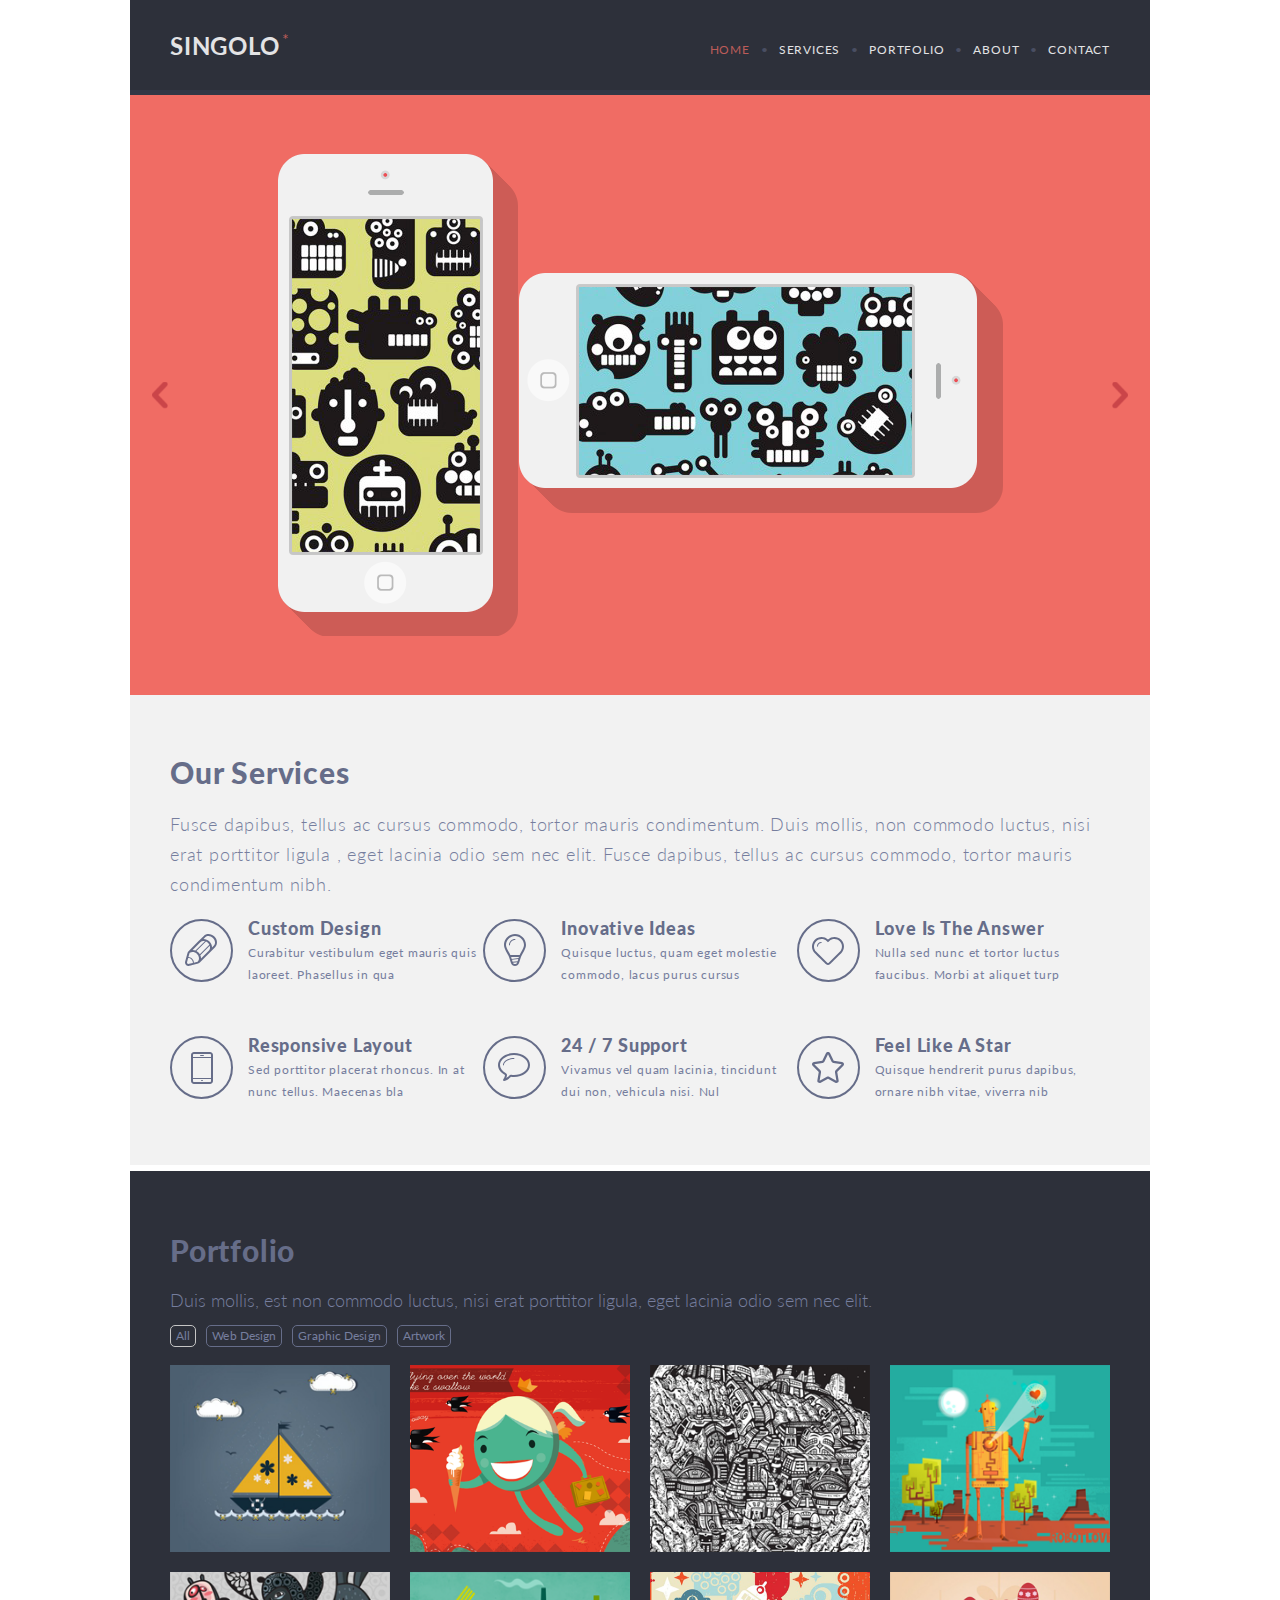
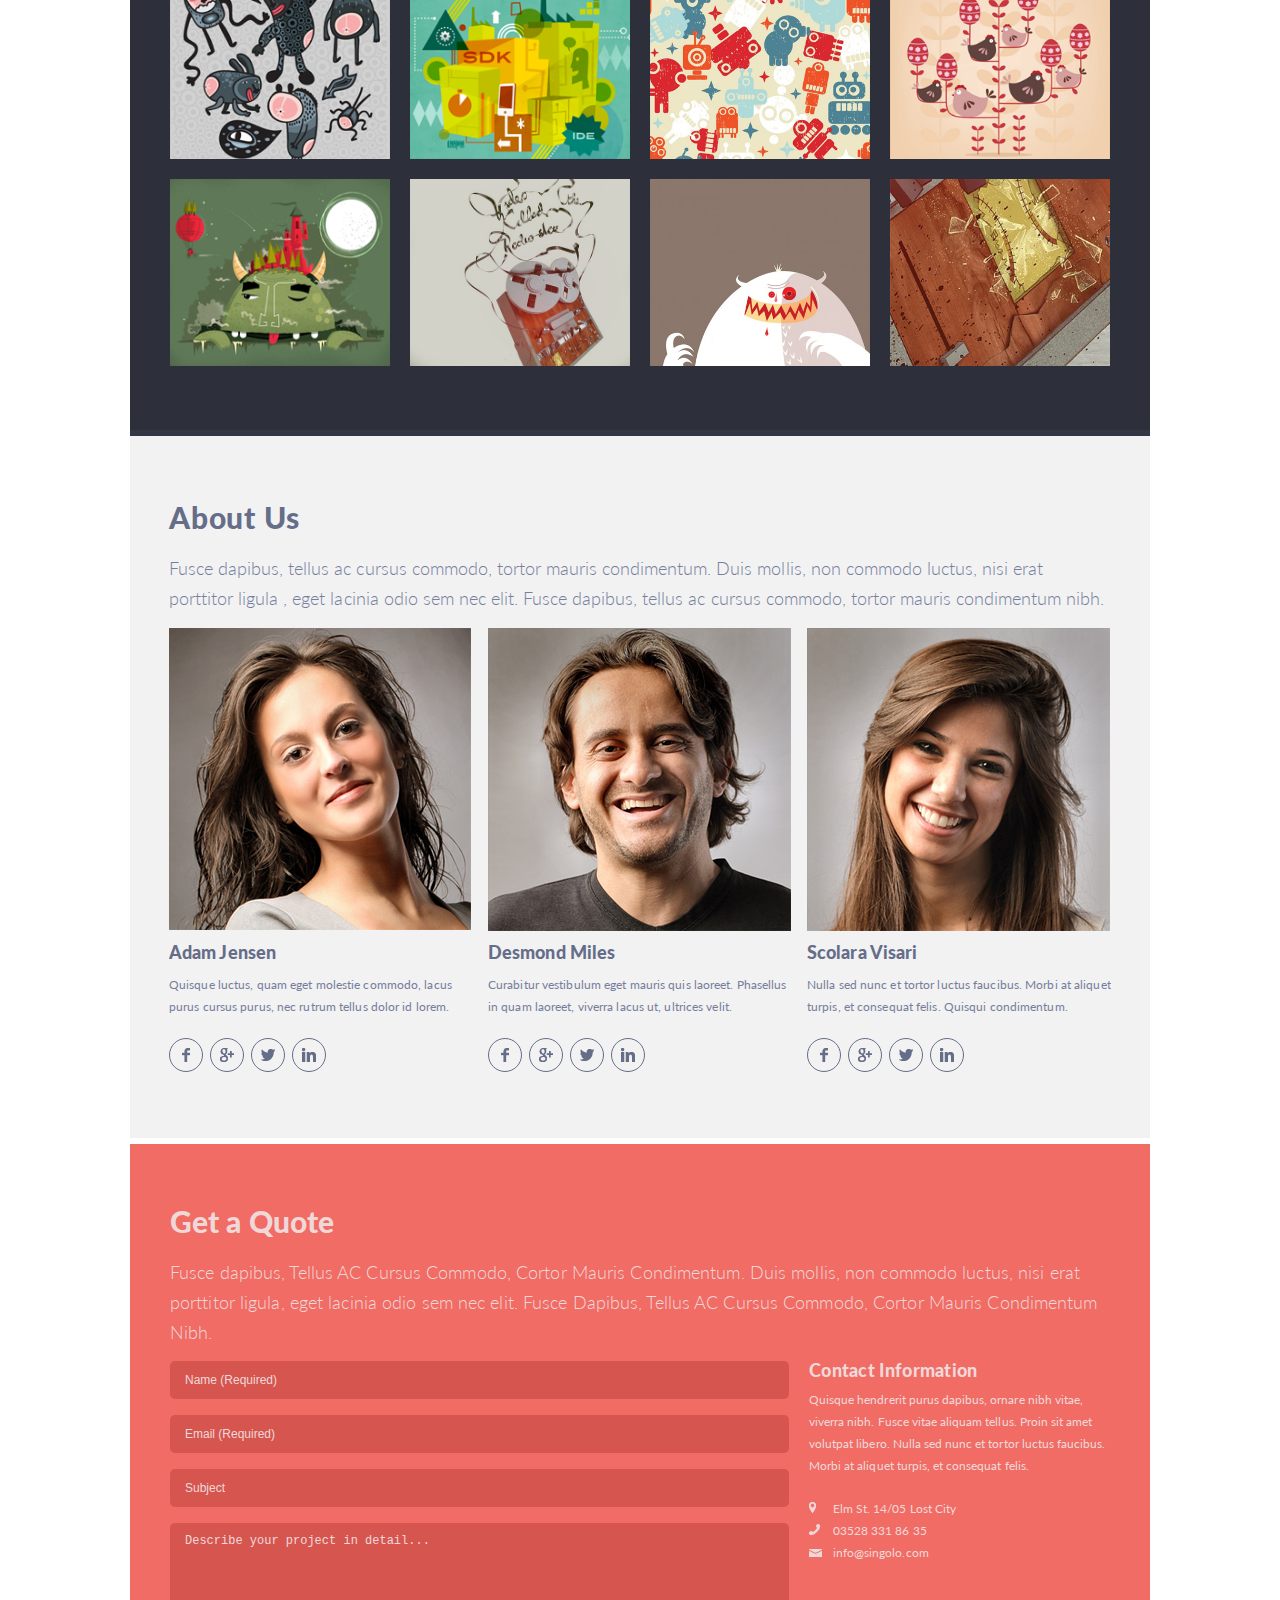
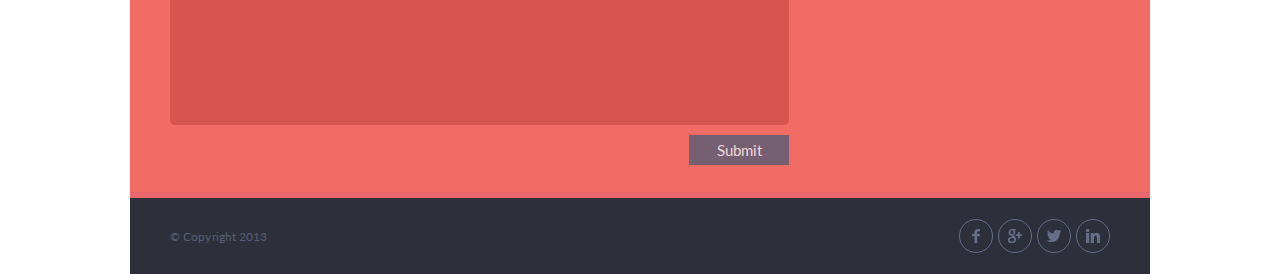
==== commit 98d5dec1: "feat: phone screen activation" ====
--- a/index.html
+++ b/index.html
@@ -34,11 +34,15 @@
     <section class="slider">
         <div class="slider-carousel">
             <div class="slider-carousel-picture active">
+                <img class="phone-screen-vertical-img" src="assets/iphone_vertical.png" alt="iPhone picture vertical" width="242" height="482">
+                <img class="phone-screen-horizontal-img" src="assets/iphone_horizontal.png" alt="iPhone picture horizontal" width="486" height="244">
+                <div class="phone-screen-vertical"></div>
+                <div class="phone-screen-horizontal"></div>
+            </div>
+            <div class="slider-carousel-picture">
+                <img src="assets/iphone_vertical.png" alt="iPhone picture vertical" width="121" height="241">
                 <img src="assets/iphone_vertical.png" alt="iPhone picture vertical" width="242" height="482">
-                <img src="assets/iphone_horizontal.png" alt="iPhone picture horizontal" width="486" height="244">
-            </div>
-            <div class="slider-carousel-picture">
-                <img src="assets/iphone_vertical.png" alt="iPhone picture vertical" width="242" height="482">
+                <img src="assets/iphone_vertical.png" alt="iPhone picture vertical" width="121" height="241">
             </div>
         </div>
         <div class="arrow arrow-left">
--- a/style.css
+++ b/style.css
@@ -91,11 +91,9 @@
     box-sizing: border-box;
     height: 600px;
     width: 100%;
-    padding: 0 72px;
     display: flex;
     align-items: center;
     justify-content: space-around;
-    background-color: #f06c64;
     position: relative;
 }
 
@@ -105,9 +103,17 @@
     align-items: center;
     justify-content: center;
     display: flex;
+    background-color: #F06C64;
+}
+
+.phone-screen-vertical-img {
+    cursor: pointer;
 }
 
 .slider-carousel-picture {
+    display: flex;
+    align-items: center;
+    justify-content: center;
     opacity: 0;
     visibility: hidden;
     position: absolute;
@@ -122,6 +128,35 @@
     z-index: 1;
 }
 
+.phone-screen-vertical,
+.phone-screen-horizontal {
+    position: absolute;
+    visibility: hidden;
+    opacity: 0;
+    transition: 0.5s ease-in-out;
+    background-color: #2d303a;
+}
+
+.phone-screen-vertical {
+    width: 190px;
+    height: 335px;
+    left: 161px;
+    top: 123px;
+}
+
+.phone-screen-horizontal {
+    width: 335px;
+    height: 190px;
+    left: 448px;
+    top: 191px;
+}
+
+.phone-screen-vertical.active,
+.phone-screen-horizontal.active {
+    visibility: visible;
+    opacity: 1;
+}
+
 .slider > img {
     margin-bottom: 10px;
 }
@@ -163,7 +198,7 @@
     bottom: 0;
     width: 100%;
     height: 15px;
-    background-color: #ea676b;
+    background-color: transparent;
 }
 
 .services {
